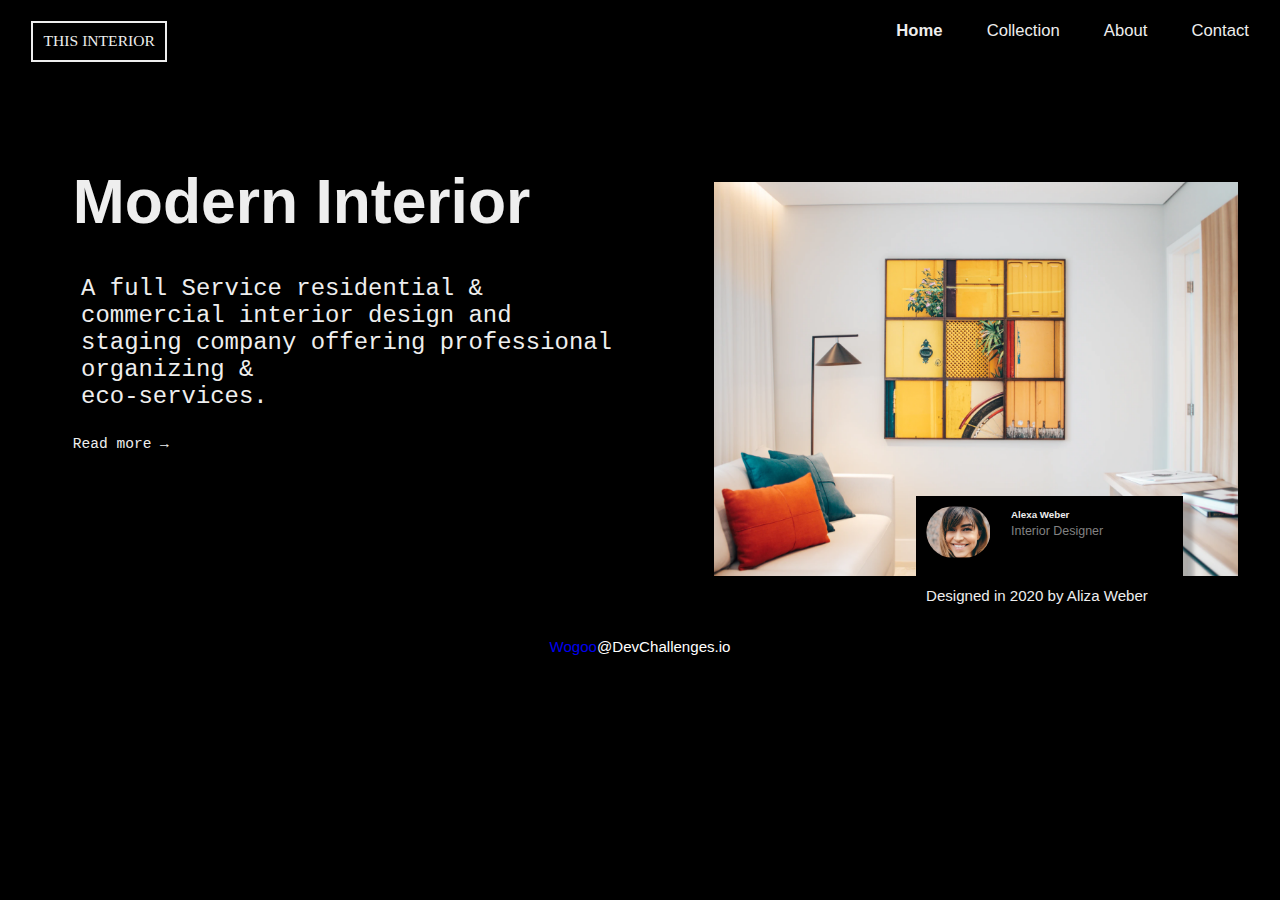
==== pages/Interior-Consultant/index.html @ 7a2c98fa "init" ====
<!DOCTYPE html>
<html lang="en">
	<head>
		<meta charset="UTF-8" />
		<meta name="viewport" content="width=device-width, initial-scale=1.0" />
		<title>Interior | Homepage</title>
		<link rel="stylesheet" href="./style/style.css" />
	</head>
	<body>
		<!-- header open -->
		<nav>
			<div class="navbar">
				<p class="navbar_logo">This Interior</p>
				<div class="navbar_menu">
					<div class="toggle"></div>
					<ul class="menu">
						<li><a href="#home">Home</a></li>
						<li><a href="#">Collection</a></li>
						<li><a href="#">About</a></li>
						<li><a href="#">Contact</a></li>
					</ul>
				</div>
			</div>
		</nav>
		<!-- header close  -->
		<section class="container" id="home">
			<div class="container_content">
				<h2 class="container_content-title">Modern Interior</h2>
				<p class="container_content-text">
					A full Service residential & <br />
					commercial interior design and <br />
					staging company offering professional organizing & <br />
					eco-services.
				</p>
				<a href="#">Read more &rarr;</a>
			</div>
			<div class="container_content-image">
				<img src="./images/photo1.png" alt="picture" />
				<div class="container_card">
					<div class="container_author-content">
						<div class="container_author-content-image">
							<img src="./images/photo2.png" alt="picture" />
						</div>
						<div class="container_author-content-name">
							<h6>Alexa Weber</h6>
							<p>Interior Designer</p>
						</div>
					</div>
					<p class="description">Designed in 2020 by Aliza Weber</p>
				</div>
			</div>
		</section>
		<footer>
			<p><a href="#">Wogoo</a>@DevChallenges.io</p>
		</footer>
		<script src="./script/script.js"></script>
	</body>
</html>
---- pages/Interior-Consultant/style/style.css ----
*{
    margin: 0;
    padding: 0;
    border: 0;
    box-sizing: border-box;
}
html{
    font-size: 65%;
}
body{
    background-color: #000;
    color: #eee;
}
.navbar{
    display: flex;
    justify-content: space-between;
    padding: 2rem 3rem;
}
.navbar_logo{
    display: inline-block;
    border: 2px solid #eee;
    padding: 1rem;
    font-size: 1.5rem;
    line-height: 1.6rem;
    font-family: serif;
    text-transform: uppercase;
    cursor: pointer;
}
.navbar_menu li{
    display: inline-block;
    font-family: sans-serif;
}
.navbar_menu li:nth-child(1){
    font-weight: bold;
}
.navbar_menu a{
    text-decoration: none;
    color: #eee;
    margin-left: 4rem;
    font-size: 1.6rem;
    cursor: pointer;
}
.container{
    display: flex;
    justify-content: space-between;
    font-family: 'Courier New', Courier, monospace;
    margin-left: 7rem;
}
.container_content a{
    display: inline-block;
    margin-top: 2.5rem;
    font-size: 1.4rem;
    text-decoration: none;
    color: #eee;
}
.container_content-title{
    margin-top: 8rem;
    font-family: 'Lucida Sans', 'Lucida Sans Regular', 'Lucida Grande', 'Lucida Sans Unicode', Geneva, Verdana, sans-serif;
    font-size: 6rem;
    font-weight: 600;
}
.container_content-text{
    margin-top: 3.6rem;
    padding: 0 0.8rem;
    font-size: 2.3rem;
}
.container_content-image{
    margin-top: 5.5rem;
    padding: 4rem;
    width: 60%;
    position: relative;
}
.container_content-image img{
    width: 100%;
    margin: auto;
}
.container_card{
    width: 44%;
    height: 18%;
    background-color: #000;
    font-family: sans-serif;
    position: absolute;
    top: 74%;
    left: 40%;
    box-shadow: 10px 4px 4px rgba(0, 0, 0, 0.25);
}
.container_author-content{
    display: flex;
    justify-content: flex-start;
}
.container_author-content-name{
    margin: 1rem;
    font-size: 1.4rem;
    line-height: 1.7rem;
}
.container_author-content-name p{
    font-size: 1.2rem;
    line-height: 1.5rem;
    color: #828282;
}
.container_author-content-image img{
    border-radius: 50rem;
    height: 72px;
    width: 85px;
    display: inline-block;
    padding: 1rem;
    object-fit: cover;
}
.description{
    font-size: 145%;
    line-height: 3.1rem;
    font-family: sans-serif;
    padding: 1rem;
}
footer{
    font-size: 145%;
    line-height: 3.1rem;
    font-family: sans-serif;
    padding: 1rem;
    text-align: center;
    padding: 10px;
    color: white;
}
footer a{
    text-decoration: none;
}
/* responsive */
@media sceen and(min-width:1229px){
    .container_card{
        width: 48%;
        height: 14%;
        position: absolute;
        top: 82%;
        left: 38%;
    }
}
@media screen and(max-width:1099px){
    .container{
        display: flex;
        flex-direction: column;
        font-family: 'Courier New', Courier, monospace;
        margin-left: 7rem;
    }
    .container_content-image{
        margin-top: 5.5rem;
        padding: 4rem;
        width: 100%;
        position: relative;
    }
    .container_card{
        width: 32%;
        height: 16%;
        position: absolute;
        top: 80%;
        left: 40%;
    }
    .description{
        line-height: 3.1rem;
        font-family: sans-serif;
        padding: 1rem;
    }
}
@media screen and (max-width:700px){
    .container_card{
        width: 52%;
        height: 24%;
        position: absolute;
        top: 80%;
        left: 40%;
    }
    @media screen and (max-width: 614px) {

        .container__card {
            width: 78%;
            height: 34%;
            position: absolute;
            top: 80%;
            left: 11%;
        }
        /* Hamburger */
        .menu {
            position: fixed;
            top: 75px;
            left: 0;
            display: none;
            padding: 100px -20px;
            text-align: center;
            width: 100%;
            height: 100vh;
            background: black;
            z-index: 999;
            border-top: 1px solid rgba(0, 0, 0, 0.2);
        }

        .menu.active {
            display: block;
        }

        .menu.active li {
            width: 100%;
            margin: auto;
            margin-top: 8rem;

        }

        .menu li a {
            color: var(--white);
            font-size: 2.5rem;

        }

        .toggle {
            width: 25px;
            height: 25px;
            margin: 10px 0px 10px 60px;
            background: url('/css/img/menu.png');
            background-position: center;
            background-repeat: no-repeat;
            background-size: 30px;
            cursor: pointer;
        }

        .toggle.active { 
            width: 25px;
            height: 25px;
            margin: 10px 0px 10px 60px;
            background: url('/css/img/close.png');
            background-position: center;
            background-repeat: no-repeat;
            background-size: 20px;
            cursor: pointer;

        }

        

}
}
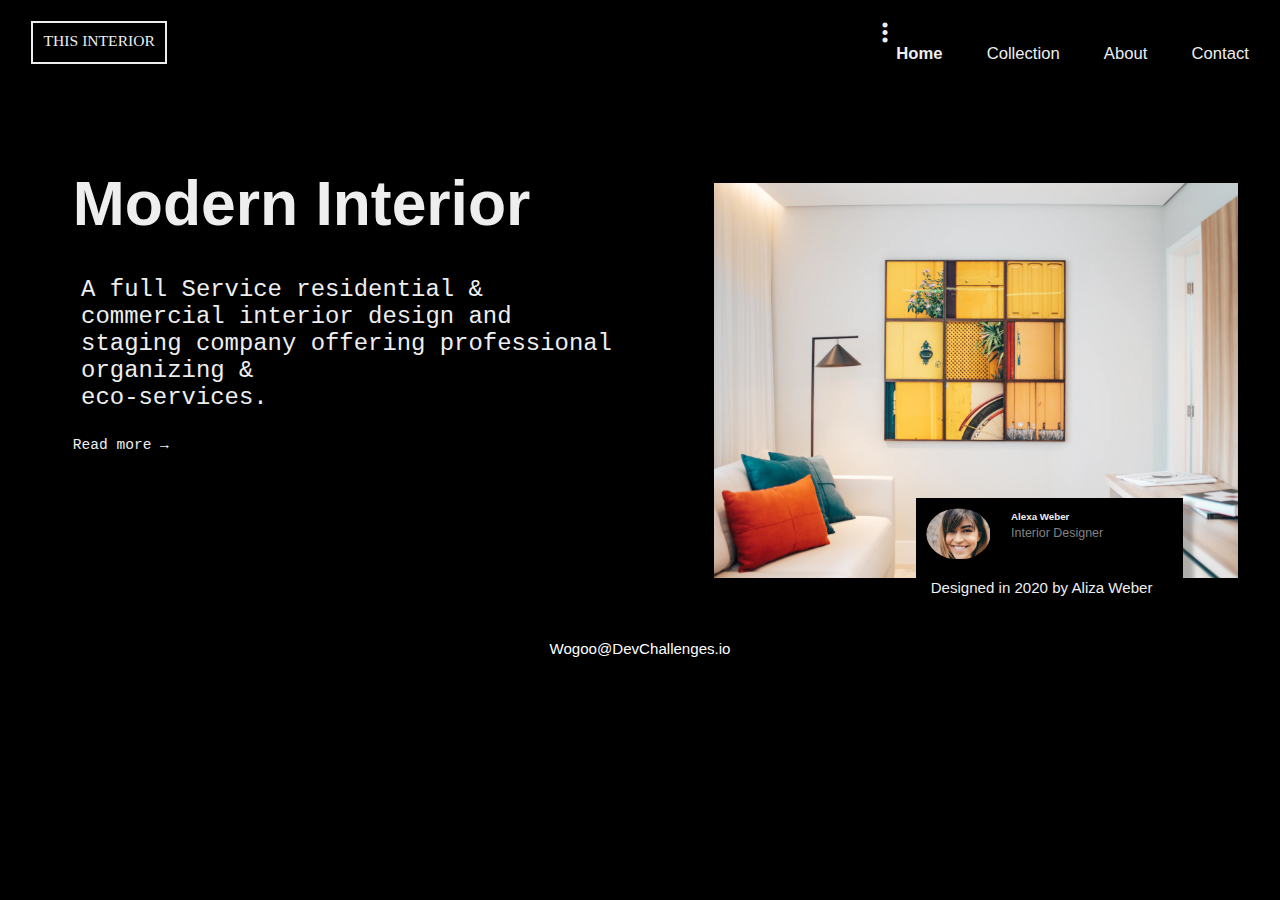
==== commit a52b6e22: "responsive" ====
--- a/pages/Interior-Consultant/index.html
+++ b/pages/Interior-Consultant/index.html
@@ -5,6 +5,7 @@
 		<meta name="viewport" content="width=device-width, initial-scale=1.0" />
 		<title>Interior | Homepage</title>
 		<link rel="stylesheet" href="./style/style.css" />
+		<link rel="stylesheet" href="./fonts/font/flaticon.css" />
 	</head>
 	<body>
 		<!-- header open -->
@@ -12,7 +13,9 @@
 			<div class="navbar">
 				<p class="navbar_logo">This Interior</p>
 				<div class="navbar_menu">
-					<div class="toggle"></div>
+					<div class="toggle">
+						<span class="flaticon-cardapio"></span>
+					</div>
 					<ul class="menu">
 						<li><a href="#home">Home</a></li>
 						<li><a href="#">Collection</a></li>
@@ -35,7 +38,7 @@
 				<a href="#">Read more &rarr;</a>
 			</div>
 			<div class="container_content-image">
-				<img src="./images/photo1.png" alt="picture" />
+				<img class="card-image" src="./images/photo1.png" alt="picture" />
 				<div class="container_card">
 					<div class="container_author-content">
 						<div class="container_author-content-image">
--- a/pages/Interior-Consultant/style/style.css
+++ b/pages/Interior-Consultant/style/style.css
@@ -99,7 +99,7 @@
     color: #828282;
 }
 .container_author-content-image img{
-    border-radius: 50rem;
+    border-radius: 50%;
     height: 72px;
     width: 85px;
     display: inline-block;
@@ -110,7 +110,8 @@
     font-size: 145%;
     line-height: 3.1rem;
     font-family: sans-serif;
-    padding: 1rem;
+    padding: 0 0 25px 15px;
+    
 }
 footer{
     font-size: 145%;
@@ -123,6 +124,10 @@
 }
 footer a{
     text-decoration: none;
+    color: white;
+}
+footer a:hover{
+    color: #828282;
 }
 /* responsive */
 @media sceen and(min-width:1229px){
@@ -137,7 +142,7 @@
 @media screen and(max-width:1099px){
     .container{
         display: flex;
-        flex-direction: column;
+        flex-direction: row;
         font-family: 'Courier New', Courier, monospace;
         margin-left: 7rem;
     }
@@ -161,24 +166,52 @@
     }
 }
 @media screen and (max-width:700px){
-    .container_card{
+    html,body{
+        min-height: 100%;
+    }
+    .container{
+        display: flex;
+        flex-direction: column;
+        margin: 0 auto;
+    }
+    img{
+        display: none;
+    }
+    .container_author-content-name{
+        text-align: justify;
+    }
+    .container_content-image{
+        display: grid;
+        grid-auto-flow: column;
+    }
+    .description{
+        width: 250px;
+    }
+    .container_content-image{
+        margin-bottom: 140px;
+    }
+    .container_card{        
         width: 52%;
         height: 24%;
         position: absolute;
         top: 80%;
         left: 40%;
     }
+    footer{
+        position: static;
+        height: 0%;
+       
+    }
     @media screen and (max-width: 614px) {
 
-        .container__card {
-            width: 78%;
-            height: 34%;
-            position: absolute;
-            top: 80%;
-            left: 11%;
+        .container__card {          
+           position: absolute;
         }
         /* Hamburger */
-        .menu {
+        .card-image{
+            float: left;
+        }
+        .menu { 
             position: fixed;
             top: 75px;
             left: 0;
@@ -190,6 +223,7 @@
             background: black;
             z-index: 999;
             border-top: 1px solid rgba(0, 0, 0, 0.2);
+            color: #eee;
         }
 
         .menu.active {
@@ -231,7 +265,7 @@
             cursor: pointer;
 
         }
-
+    
         
 
 }
--- a/pages/Interior-Consultant/fonts/font/flaticon.css
+++ b/pages/Interior-Consultant/fonts/font/flaticon.css
@@ -0,0 +1,33 @@
+	/*
+  	Flaticon icon font: Flaticon
+  	Creation date: 03/02/2021 14:56
+  	*/
+
+@font-face {
+  font-family: "Flaticon";
+  src: url("./Flaticon.eot");
+  src: url("./Flaticon.eot?#iefix") format("embedded-opentype"),
+       url("./Flaticon.woff2") format("woff2"),
+       url("./Flaticon.woff") format("woff"),
+       url("./Flaticon.ttf") format("truetype"),
+       url("./Flaticon.svg#Flaticon") format("svg");
+  font-weight: normal;
+  font-style: normal;
+}
+
+@media screen and (-webkit-min-device-pixel-ratio:0) {
+  @font-face {
+    font-family: "Flaticon";
+    src: url("./Flaticon.svg#Flaticon") format("svg");
+  }
+}
+
+[class^="flaticon-"]:before, [class*=" flaticon-"]:before,
+[class^="flaticon-"]:after, [class*=" flaticon-"]:after {   
+  font-family: Flaticon;
+        font-size: 20px;
+font-style: normal;
+margin-left: 20px;
+}
+
+.flaticon-cardapio:before { content: "\f100"; }